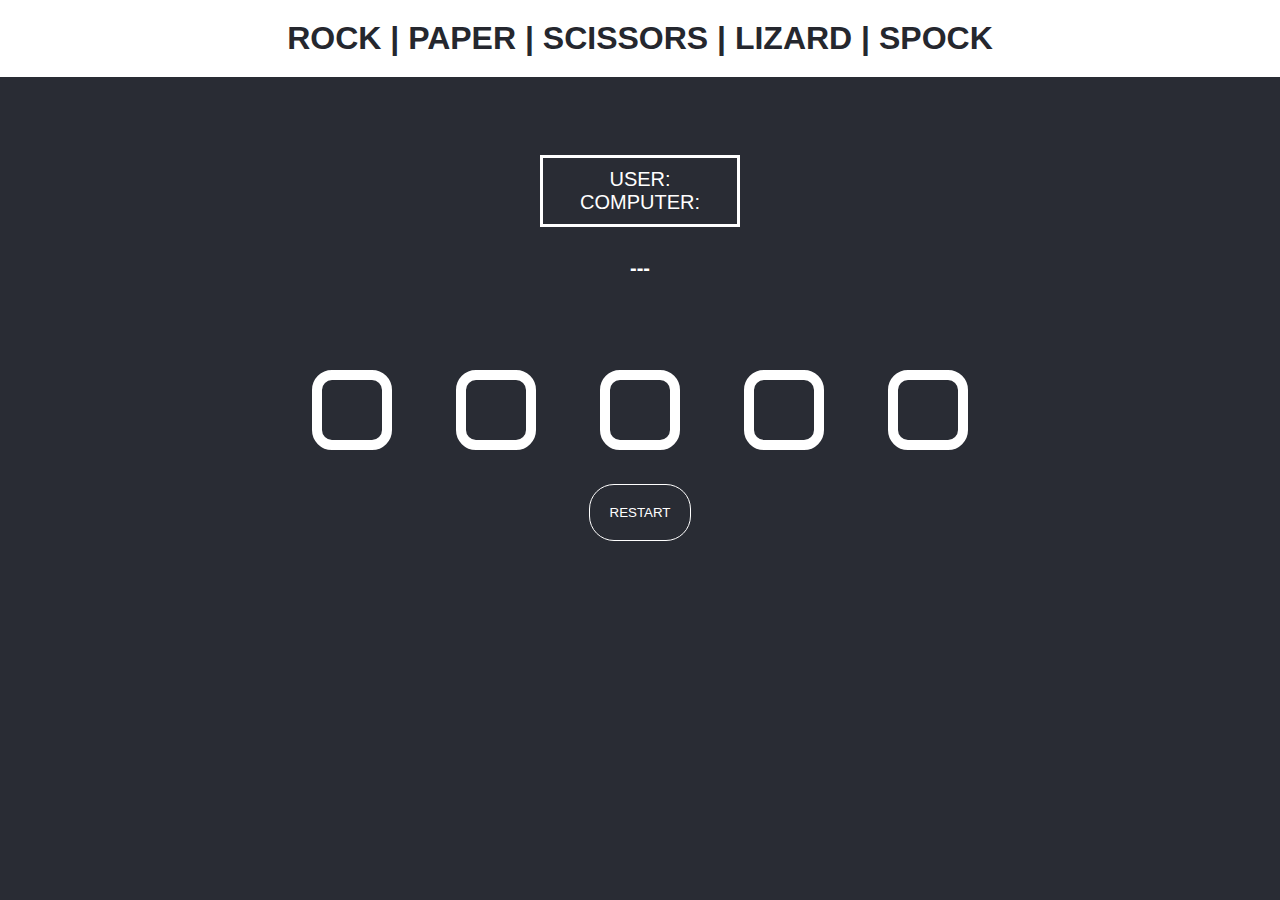
==== epic.html @ 345b93d6 "Add all files/ initial commit :)" ====
<!DOCTYPE html>
<html lang="en">

<head>
    <meta charset="UTF-8">
    <meta name="viewport"
        content="width=device-width, initial-scale=1.0">
    <title>Document</title>
    <link rel="stylesheet" href="fontawesome-free-5.14.0-web/css/all.css">
    <link rel="stylesheet" href="main.css">
</head>

<body>
    <header>
        <h1>Rock | Paper | Scissors | lizard | spock</h1>
    </header>
    <div class="back">
        <i class="fas fa-backspace" onClick="history.back();"  ></i>
        </div>

    <div class="score">
        <div>user: <span class="userScore"></span></div>
        <div>computer: <span class="computerScore"></span>
        </div>
    </div>


    <div class="winner">
        <p> --- </p>
    </div>

    <div class="choices">

        <div data-option="rock" class="rock choice">
            <i class="far fa-hand-rock"></i>
        </div>

        <div data-option="paper" class="paper choice">
            <i class="far fa-hand-paper"></i>
        </div>

        <div data-option="scissors" class="scissors choice">
            <i class="far fa-hand-scissors"></i>
        </div>
        <div data-option="lizard" class="lizard choice">
            <i class="far fa-hand-lizard"></i>
        </div>
        <div data-option="lizard" class="spock choice">
            <i class="far fa-hand-spock"></i> 
        </div>

    </div>

    <div class="restart">
        <button>Restart</button>
    </div>


    <script src="main.js"></script>
</body>

</html>
---- main.css ----
* {
    margin: 0;
    padding: 0;
    box-sizing: border-box;
}

body {
    background-color: #292c34;

    margin-left: auto;
    margin-right: auto;
}

header {
    background: white;
    padding: 20px;

}

header>h1 {
    color: #25272E;
    text-align: center;
    font-family: Asap, sans-serif;
    text-transform: uppercase;
}

.score {
    margin: 20px 0;
    border: 3px solid white;
    border-radius: 100%px;
    text-align: center;
    color: white;
    font-size: 20px;
    padding: 10px;
    font-family: Arial, Helvetica, sans-serif;
    text-transform: uppercase;
    position: relative;
    max-width: 200px;
    left: 50%;
    transform: translate(-50%)
}

.winner {
    color: white;
    font-family: arial;
    font-size: 20px;
    padding: 10px;
    text-align: center;
    font-weight: bold;

}

.choices {
    margin-top: 50px;
    text-align: center;
}

.choice {
    border: 10px solid white;
    border-radius: 25%;
    display: inline-block;
    margin: 30px;
    padding: 30px;
}

i {
    color: white;
    font-size: 100px;
}

.choice:hover {
    cursor: pointer;
    background-color: grey;
    border-color: lightseagreen;
}



.restart {
    text-align: center;

}

.restart button {
    padding: 20px;
    border: 1px solid white;
    border-radius: 25px;
    background-color: #292c34;
    color: white;
    text-transform: uppercase;
    text-decoration: none;
    transition: .4s;
}

.restart button:hover {
    cursor: pointer;
    background-color: white;
    color: black;
}

button:focus {
    outline: 0;
}


.back i {
    font-size: 50px;
    padding: 30px;
    transition: .7s;
}

.back i:hover {
    transform: rotate(360deg);
    transition: .5s;
    cursor: pointer;
}
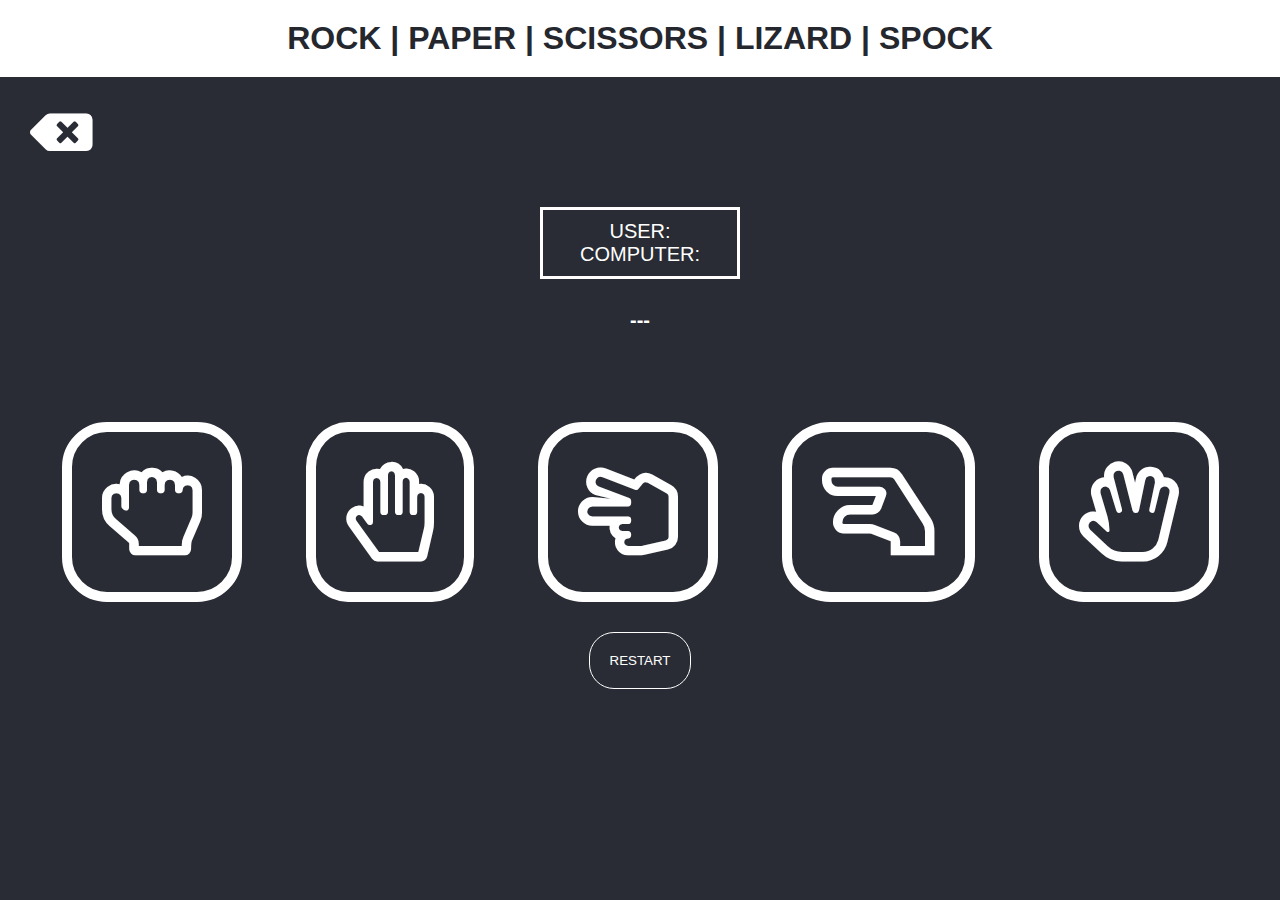
==== commit 78e5b255: "Update fontawesome" ====
--- a/epic.html
+++ b/epic.html
@@ -8,6 +8,9 @@
     <title>Document</title>
     <link rel="stylesheet" href="fontawesome-free-5.14.0-web/css/all.css">
     <link rel="stylesheet" href="main.css">
+    <link rel="stylesheet" href="https://use.fontawesome.com/releases/v5.7.2/css/all.css">
+
+
 </head>
 
 <body>
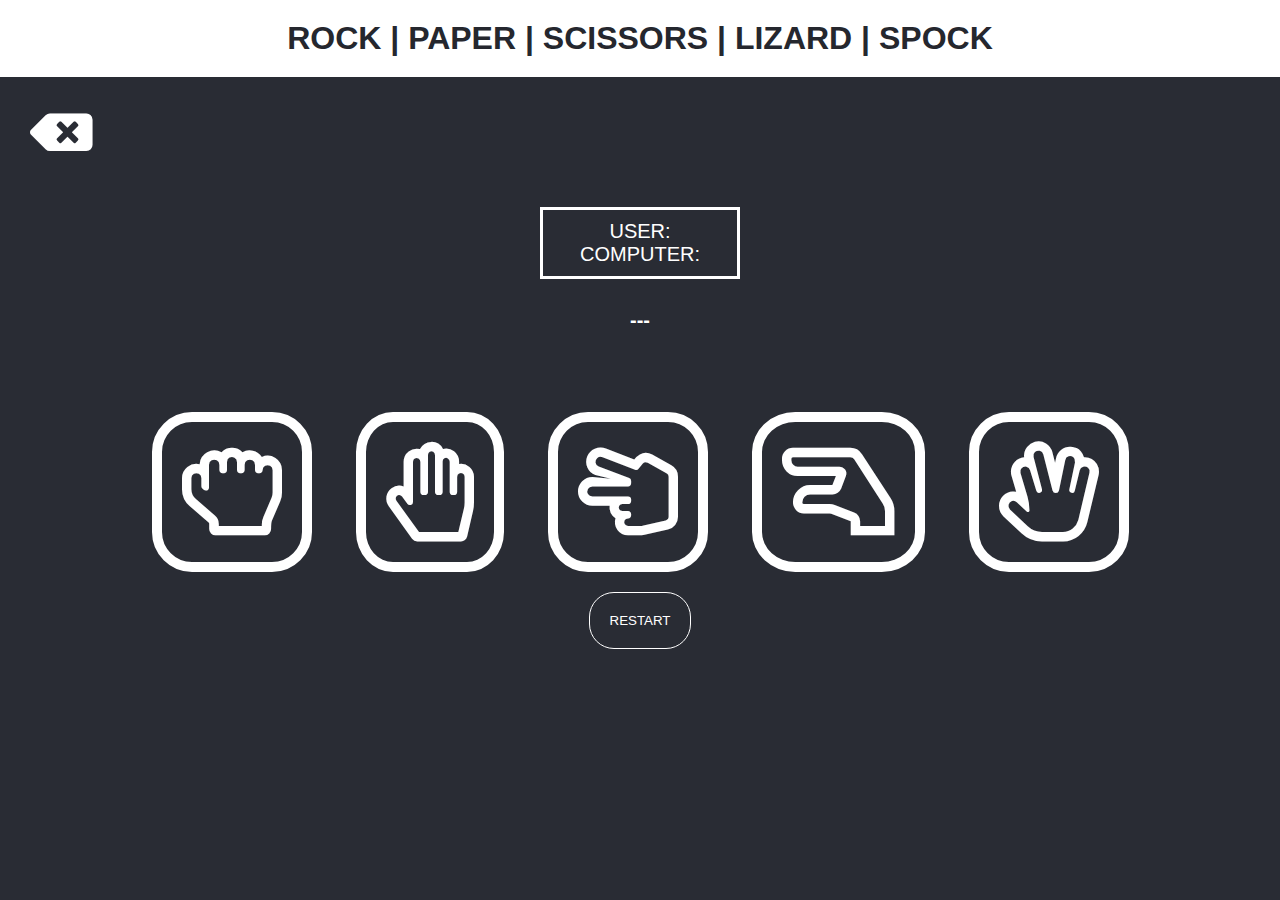
==== commit 06eeb2b7: "Added Media for mobile devices" ====
--- a/epic.html
+++ b/epic.html
@@ -59,7 +59,7 @@
     </div>
 
 
-    <script src="main.js"></script>
+    <script src="main2.js"></script>
 </body>
 
 </html>
--- a/main.css
+++ b/main.css
@@ -6,7 +6,6 @@
 
 body {
     background-color: #292c34;
-
     margin-left: auto;
     margin-right: auto;
 }
@@ -59,8 +58,8 @@
     border: 10px solid white;
     border-radius: 25%;
     display: inline-block;
-    margin: 30px;
-    padding: 30px;
+    margin: 20px;
+    padding: 20px;
 }
 
 i {
@@ -107,10 +106,143 @@
     font-size: 50px;
     padding: 30px;
     transition: .7s;
+    margin: 0;
 }
 
 .back i:hover {
     transform: rotate(360deg);
     transition: .5s;
     cursor: pointer;
-}+}
+
+@media (max-height: 540px) {
+
+    header {
+        padding: 10px;
+    }
+
+    .score {
+        margin: 0;
+        padding: 0;
+    }
+
+    .choices {
+        margin-top: 15px;
+    }
+
+    i {
+        font-size: 40px;
+    }
+
+    header>h1 {
+        font-size: 20px;
+    }
+
+}
+
+@media (max-height: 414px) {
+
+    header {
+        padding: 10px;
+    }
+
+    .score {
+        margin: 0;
+        padding: 0;
+    }
+
+    .choices {
+        margin-top: 15px;
+    }
+
+    i {
+        font-size: 30px;
+    }
+
+    .back {
+        max-width: 200px;
+    }
+
+    .back i {
+        font-size: 40px;
+        padding: 5px;
+    }
+
+}
+
+@media (max-height: 375px) {
+
+    header {
+        padding: 5px;
+    }
+
+    header>h1 {
+        font-size: 10px;
+    }
+
+    .score {
+        margin: 0;
+        padding: 0;
+        font-size: 15px;
+    }
+
+    .choices {
+        margin-top: 0;
+    }
+
+    .choice {
+        margin: 0;
+        padding: 20px;
+        border: 4px solid white;
+    }
+
+    i {
+        font-size: 30px;
+    }
+
+    .back {
+        max-width: 200px;
+    }
+
+    .back i {
+        font-size: 30px;
+        padding: 5px;
+    }
+
+    .restart button {
+        padding: 10px;
+        margin-top: 10px;
+    }
+
+}
+
+
+@media (max-width: 540px) {
+    header {
+        padding: 5px;
+    }
+  
+    .score {
+        margin: 0;
+        padding: 0;
+    }
+
+    .choices {
+        margin-top: 5px;
+    }
+
+    i {
+        font-size: 30px;
+    }
+
+    header>h1 {
+        font-size: 20px;
+    }
+
+    .back i {
+        font-size: 25px;
+        margin: 5px;
+        padding: 0;
+    }
+}
+
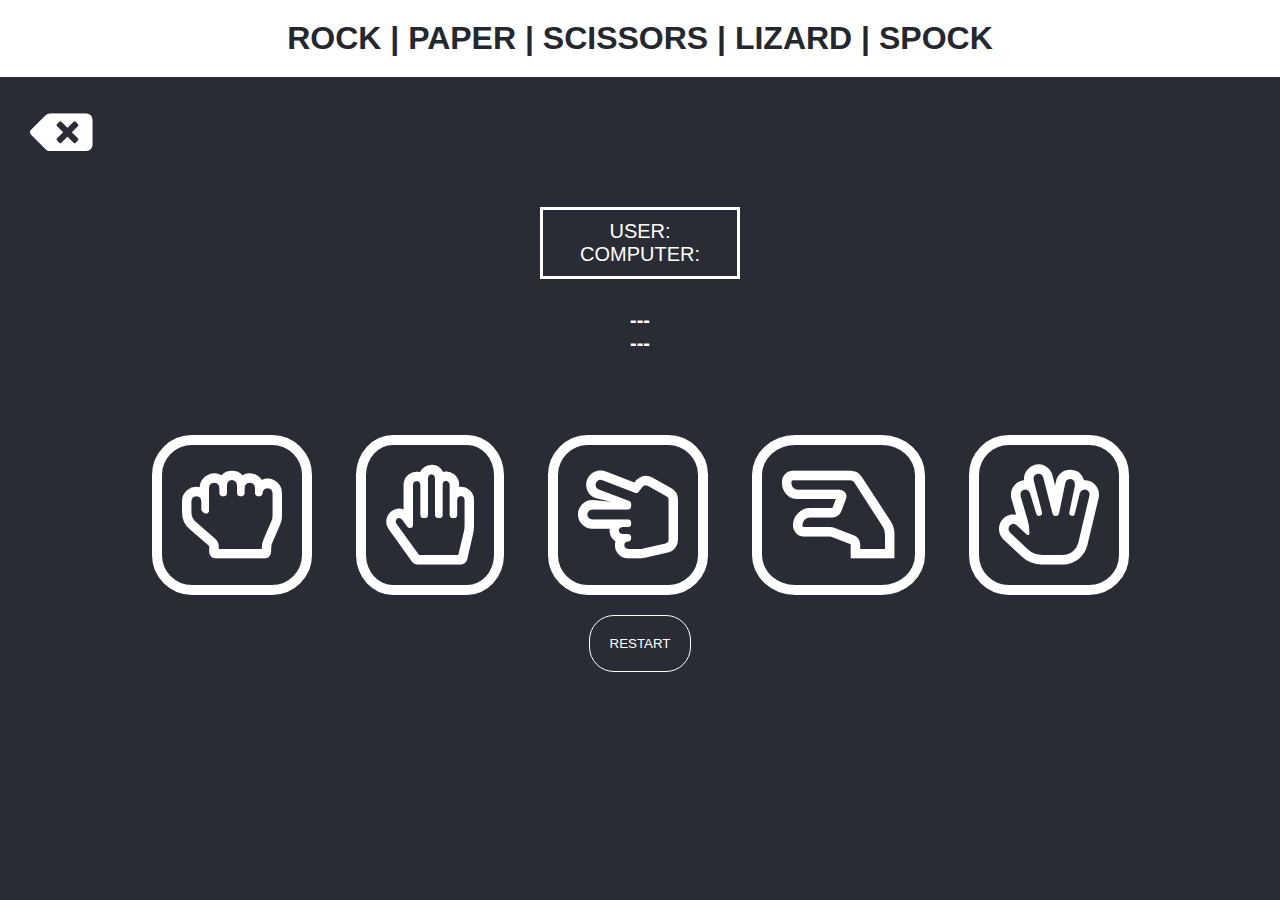
==== commit 1ce0daef: "small changes" ====
--- a/epic.html
+++ b/epic.html
@@ -29,7 +29,8 @@
 
 
     <div class="winner">
-        <p> --- </p>
+        <p class="aiSelection">---</p>
+        <p class="info"> --- </p>
     </div>
 
     <div class="choices">
@@ -59,7 +60,7 @@
     </div>
 
 
-    <script src="main2.js"></script>
+    <script src="main.js"></script>
 </body>
 
 </html>
--- a/main.css
+++ b/main.css
@@ -46,6 +46,7 @@
     padding: 10px;
     text-align: center;
     font-weight: bold;
+    text-transform: uppercase;
 
 }
 
